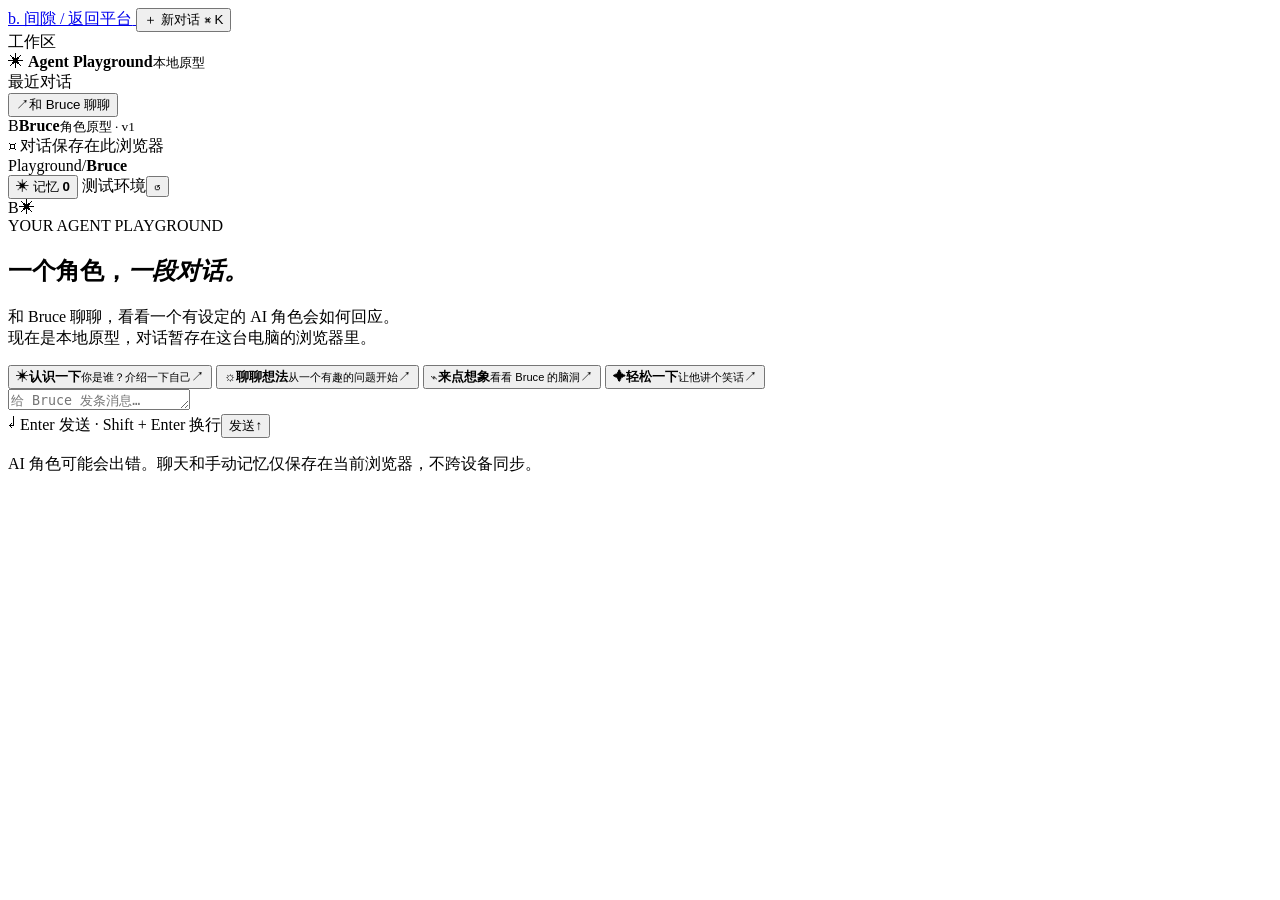
==== web/bruce.html @ bdc28722 "Build Interspace OC platform shell while preserving Bruce chat" ====
<!doctype html>
<html lang="zh-CN">
  <head>
    <meta charset="utf-8" />
    <meta name="viewport" content="width=device-width, initial-scale=1" />
    <meta name="theme-color" content="#f6f4f0" />
    <title>Bruce · 间隙 Interspace</title><link rel="icon" href="/static/favicon.svg" type="image/svg+xml">
    <link rel="preconnect" href="https://fonts.googleapis.com" />
    <link rel="preconnect" href="https://fonts.gstatic.com" crossorigin />
    <link href="https://fonts.googleapis.com/css2?family=DM+Sans:wght@400;500;600;700&family=Manrope:wght@400;500;600;700;800&display=swap" rel="stylesheet" />
    <link rel="stylesheet" href="/static/styles.css" />
    <link rel="stylesheet" href="/static/details.css" />
  </head>
  <body>
    <div class="app-shell">
      <aside class="sidebar" aria-label="对话侧栏">
        <a class="brand" href="/" aria-label="返回间隙接待站">
          <span class="brand-mark">b.</span>
          <span class="brand-name">间隙<span> / 返回平台</span></span>
        </a>

        <button id="new-chat" class="new-chat" type="button">
          <span class="plus">＋</span> 新对话
          <span class="shortcut">⌘ K</span>
        </button>

        <div class="side-label">工作区</div>
        <div class="workspace-card">
          <span class="workspace-icon">✳</span>
          <span><strong>Agent Playground</strong><small>本地原型</small></span>
          <span class="dot"></span>
        </div>

        <div class="side-label recent-label">最近对话</div>
        <button class="conversation-item active" type="button" aria-current="page">
          <span class="conversation-glyph">↗</span><span id="conversation-title">和 Bruce 聊聊</span>
        </button>

        <div class="sidebar-bottom">
          <div class="profile-mini"><span class="mini-avatar">B</span><span><strong>Bruce</strong><small>角色原型 · v1</small></span></div>
          <div class="sidebar-note"><span class="lock-icon">⌑</span> 对话保存在此浏览器</div>
        </div>
      </aside>

      <main class="main-panel">
        <header class="topbar">
          <div class="breadcrumb"><span>Playground</span><span class="slash">/</span><strong>Bruce</strong></div>
          <div class="topbar-right"><button id="memory-button" class="memory-button" type="button"><span>✳</span> 记忆 <b id="memory-count">0</b></button><span class="local-pill"><span></span> 测试环境</span><button id="logout-button" class="logout-button" type="button" hidden>退出</button><button id="clear-chat" class="icon-button" type="button" title="清除当前对话" aria-label="清除当前对话">↺</button></div>
        </header>

        <section id="chat-scroll" class="chat-scroll" aria-live="polite">
          <div id="welcome" class="welcome">
            <div class="hero-orbit"><div class="hero-avatar">B<span class="sparkle">✳</span></div><span class="orbit orbit-one"></span><span class="orbit orbit-two"></span></div>
            <div class="eyebrow"><span></span> YOUR AGENT PLAYGROUND</div>
            <h1>一个角色，<em>一段对话。</em></h1>
            <p class="welcome-copy">和 Bruce 聊聊，看看一个有设定的 AI 角色会如何回应。<br />现在是本地原型，对话暂存在这台电脑的浏览器里。</p>
            <div class="prompt-grid">
              <button class="prompt-card" data-prompt="你是谁？介绍一下你自己。" type="button"><span class="prompt-icon violet">✳</span><span><strong>认识一下</strong><small>你是谁？介绍一下自己</small></span><span class="arrow">↗</span></button>
              <button class="prompt-card" data-prompt="你觉得好奇心为什么重要？" type="button"><span class="prompt-icon peach">☼</span><span><strong>聊聊想法</strong><small>从一个有趣的问题开始</small></span><span class="arrow">↗</span></button>
              <button class="prompt-card" data-prompt="如果你能去地球上的任何地方，你会选哪里？" type="button"><span class="prompt-icon mint">⌁</span><span><strong>来点想象</strong><small>看看 Bruce 的脑洞</small></span><span class="arrow">↗</span></button>
              <button class="prompt-card" data-prompt="说个你觉得好笑但不太冷的笑话。" type="button"><span class="prompt-icon butter">✦</span><span><strong>轻松一下</strong><small>让他讲个笑话</small></span><span class="arrow">↗</span></button>
            </div>
          </div>
          <div id="messages" class="messages" hidden></div>
        </section>

        <footer class="composer-area">
          <form id="chat-form" class="composer">
            <textarea id="message-input" rows="1" maxlength="6000" placeholder="给 Bruce 发条消息…" aria-label="输入消息"></textarea>
            <div class="composer-bottom"><span class="composer-hint"><span class="enter-icon">↵</span> Enter 发送 · Shift + Enter 换行</span><button id="send-button" class="send-button" type="submit" aria-label="发送消息"><span>发送</span><span class="send-arrow">↑</span></button></div>
          </form>
          <p class="disclaimer">AI 角色可能会出错。聊天和手动记忆仅保存在当前浏览器，不跨设备同步。</p>
        </footer>
      </main>
    </div>
    <div id="access-gate" class="overlay" hidden>
      <form id="access-form" class="overlay-card">
        <span class="overlay-mark">b.</span>
        <div class="eyebrow"><span></span> TEAM PLAYGROUND</div>
        <h2>欢迎回来。</h2>
        <p>这是团队内部的 Agent 测试页。输入团队访问码继续。</p>
        <label for="access-code">团队访问码</label>
        <input id="access-code" type="password" autocomplete="current-password" placeholder="输入访问码" required />
        <div id="access-error" class="access-error" role="alert"></div>
        <button class="gate-submit" type="submit">进入测试页 <span>→</span></button>
      </form>
    </div>
    <div id="memory-dialog" class="overlay" hidden>
      <section class="overlay-card memory-card" role="dialog" aria-modal="true" aria-labelledby="memory-title">
        <button id="close-memory" class="dialog-close" type="button" aria-label="关闭">×</button>
        <div class="eyebrow"><span></span> PRIVATE TO THIS BROWSER</div>
        <h2 id="memory-title">Bruce 记住的事</h2>
        <p>输入“记住：……”可以添加。这里只保存在当前浏览器，你可以随时删除。</p>
        <div id="memory-list" class="memory-list"></div>
        <button id="clear-memories" class="clear-memories" type="button">清空全部记忆</button>
      </section>
    </div>
    <script src="/static/app.js" defer></script>
  </body>
</html>
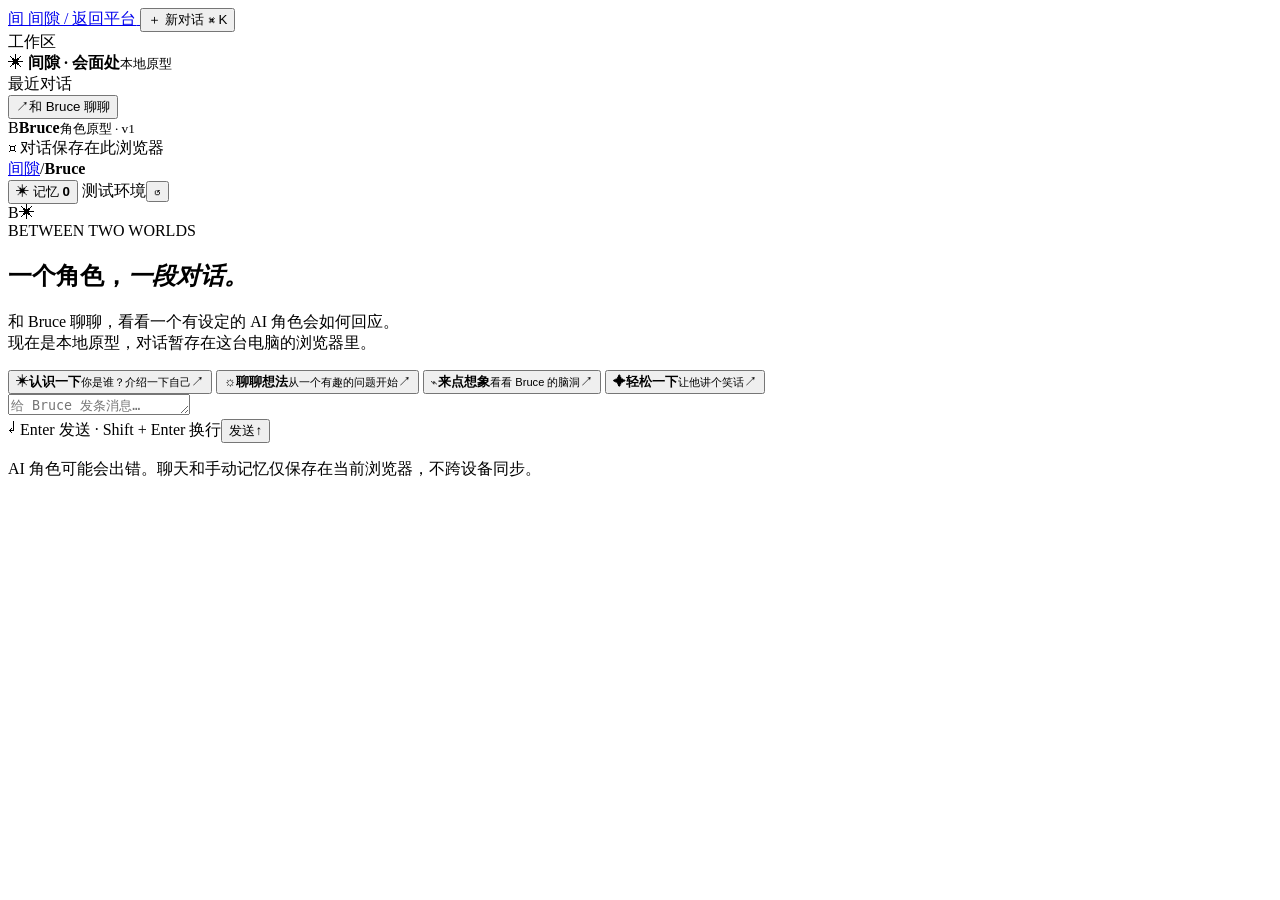
==== commit ab6c4599: "Apply Interspace pixel backgrounds and shared dark theme" ====
--- a/web/bruce.html
+++ b/web/bruce.html
@@ -3,19 +3,20 @@
   <head>
     <meta charset="utf-8" />
     <meta name="viewport" content="width=device-width, initial-scale=1" />
-    <meta name="theme-color" content="#f6f4f0" />
+    <meta name="theme-color" content="#090c17" />
     <title>Bruce · 间隙 Interspace</title><link rel="icon" href="/static/favicon.svg" type="image/svg+xml">
     <link rel="preconnect" href="https://fonts.googleapis.com" />
     <link rel="preconnect" href="https://fonts.gstatic.com" crossorigin />
     <link href="https://fonts.googleapis.com/css2?family=DM+Sans:wght@400;500;600;700&family=Manrope:wght@400;500;600;700;800&display=swap" rel="stylesheet" />
     <link rel="stylesheet" href="/static/styles.css" />
     <link rel="stylesheet" href="/static/details.css" />
+    <link rel="stylesheet" href="/static/interspace.css?v=1" />
   </head>
-  <body>
+  <body class="chat-page" data-scene="chat">
     <div class="app-shell">
       <aside class="sidebar" aria-label="对话侧栏">
         <a class="brand" href="/" aria-label="返回间隙接待站">
-          <span class="brand-mark">b.</span>
+          <span class="brand-mark">间</span>
           <span class="brand-name">间隙<span> / 返回平台</span></span>
         </a>
 
@@ -27,7 +28,7 @@
         <div class="side-label">工作区</div>
         <div class="workspace-card">
           <span class="workspace-icon">✳</span>
-          <span><strong>Agent Playground</strong><small>本地原型</small></span>
+          <span><strong>间隙 · 会面处</strong><small>本地原型</small></span>
           <span class="dot"></span>
         </div>
 
@@ -44,14 +45,14 @@
 
       <main class="main-panel">
         <header class="topbar">
-          <div class="breadcrumb"><span>Playground</span><span class="slash">/</span><strong>Bruce</strong></div>
+          <div class="breadcrumb"><a href="/">间隙</a><span class="slash">/</span><strong>Bruce</strong></div>
           <div class="topbar-right"><button id="memory-button" class="memory-button" type="button"><span>✳</span> 记忆 <b id="memory-count">0</b></button><span class="local-pill"><span></span> 测试环境</span><button id="logout-button" class="logout-button" type="button" hidden>退出</button><button id="clear-chat" class="icon-button" type="button" title="清除当前对话" aria-label="清除当前对话">↺</button></div>
         </header>
 
         <section id="chat-scroll" class="chat-scroll" aria-live="polite">
           <div id="welcome" class="welcome">
             <div class="hero-orbit"><div class="hero-avatar">B<span class="sparkle">✳</span></div><span class="orbit orbit-one"></span><span class="orbit orbit-two"></span></div>
-            <div class="eyebrow"><span></span> YOUR AGENT PLAYGROUND</div>
+            <div class="eyebrow"><span></span> BETWEEN TWO WORLDS</div>
             <h1>一个角色，<em>一段对话。</em></h1>
             <p class="welcome-copy">和 Bruce 聊聊，看看一个有设定的 AI 角色会如何回应。<br />现在是本地原型，对话暂存在这台电脑的浏览器里。</p>
             <div class="prompt-grid">
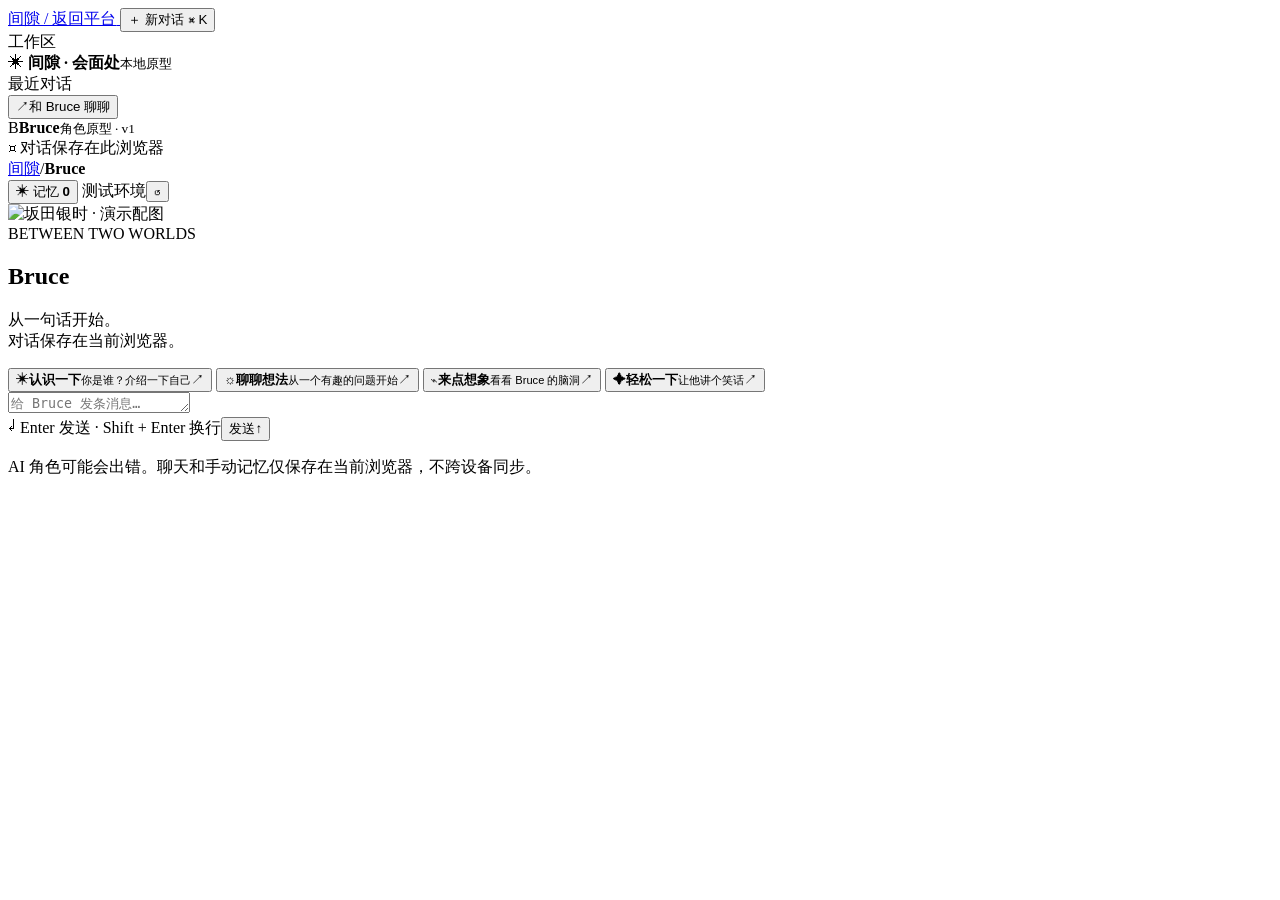
==== commit 0f451d02: "Redesign typography and layout with anime demo portraits" ====
--- a/web/bruce.html
+++ b/web/bruce.html
@@ -10,14 +10,15 @@
     <link href="https://fonts.googleapis.com/css2?family=DM+Sans:wght@400;500;600;700&family=Manrope:wght@400;500;600;700;800&display=swap" rel="stylesheet" />
     <link rel="stylesheet" href="/static/styles.css" />
     <link rel="stylesheet" href="/static/details.css" />
-    <link rel="stylesheet" href="/static/interspace.css?v=1" />
+    <link rel="stylesheet" href="/static/interspace.css?v=2" />
+  <link rel="stylesheet" href="/static/editorial.css?v=1" />
   </head>
   <body class="chat-page" data-scene="chat">
     <div class="app-shell">
       <aside class="sidebar" aria-label="对话侧栏">
         <a class="brand" href="/" aria-label="返回间隙接待站">
-          <span class="brand-mark">间</span>
-          <span class="brand-name">间隙<span> / 返回平台</span></span>
+
+          <span class="brand-name brand-word">间隙<span> / 返回平台</span></span>
         </a>
 
         <button id="new-chat" class="new-chat" type="button">
@@ -51,10 +52,10 @@
 
         <section id="chat-scroll" class="chat-scroll" aria-live="polite">
           <div id="welcome" class="welcome">
-            <div class="hero-orbit"><div class="hero-avatar">B<span class="sparkle">✳</span></div><span class="orbit orbit-one"></span><span class="orbit orbit-two"></span></div>
+            <div class="hero-orbit"><div class="hero-avatar"><img src="/static/assets/characters/gintoki.webp" alt="坂田银时 · 演示配图"></div><span class="orbit orbit-one"></span><span class="orbit orbit-two"></span></div>
             <div class="eyebrow"><span></span> BETWEEN TWO WORLDS</div>
-            <h1>一个角色，<em>一段对话。</em></h1>
-            <p class="welcome-copy">和 Bruce 聊聊，看看一个有设定的 AI 角色会如何回应。<br />现在是本地原型，对话暂存在这台电脑的浏览器里。</p>
+            <h1>Bruce</h1>
+            <p class="welcome-copy">从一句话开始。<br />对话保存在当前浏览器。</p>
             <div class="prompt-grid">
               <button class="prompt-card" data-prompt="你是谁？介绍一下你自己。" type="button"><span class="prompt-icon violet">✳</span><span><strong>认识一下</strong><small>你是谁？介绍一下自己</small></span><span class="arrow">↗</span></button>
               <button class="prompt-card" data-prompt="你觉得好奇心为什么重要？" type="button"><span class="prompt-icon peach">☼</span><span><strong>聊聊想法</strong><small>从一个有趣的问题开始</small></span><span class="arrow">↗</span></button>
